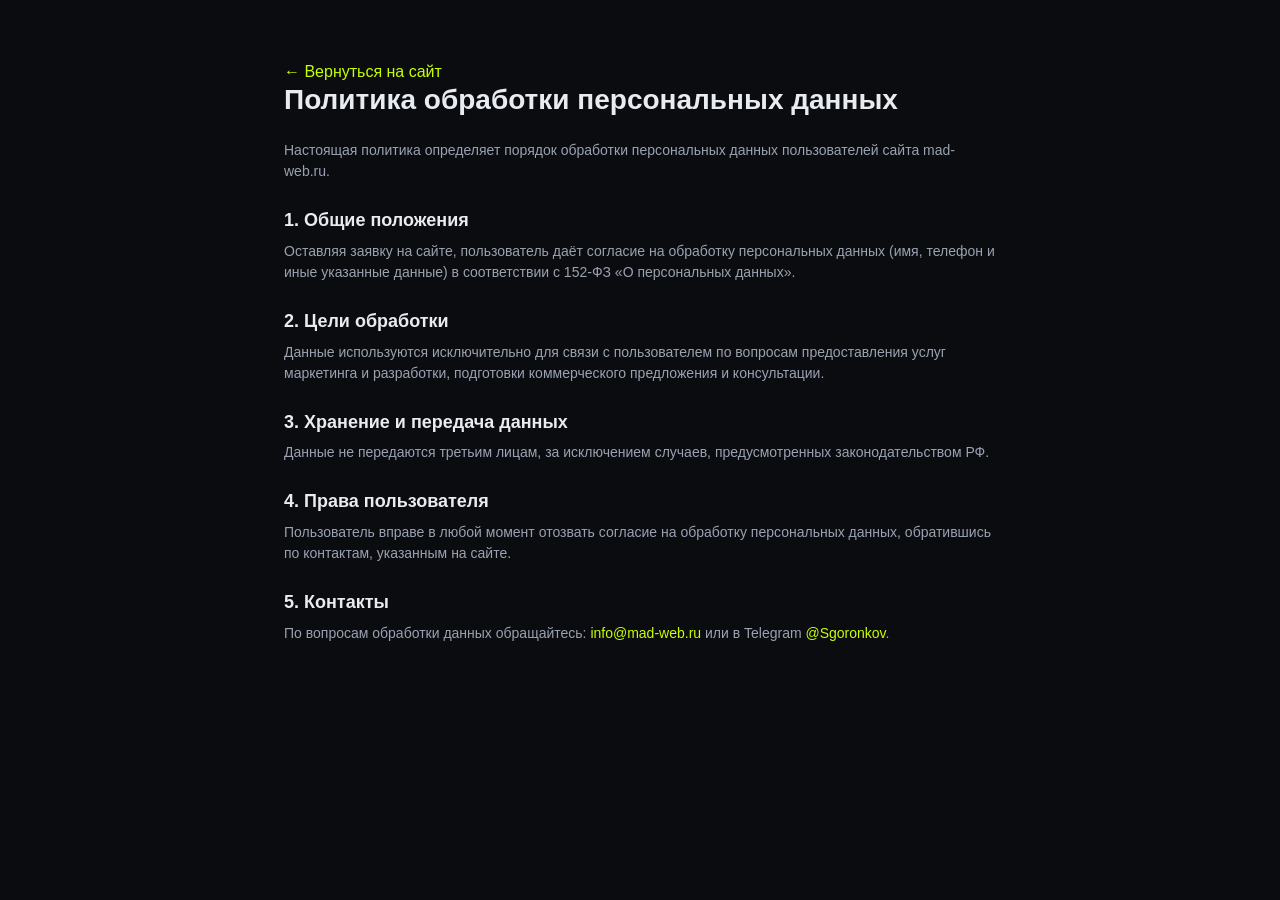
==== privacy.html @ f3bef716 "init: landing for Mad-web.ru" ====
<!DOCTYPE html>
<html lang="ru">
<head>
<meta charset="UTF-8">
<meta name="viewport" content="width=device-width, initial-scale=1.0">
<title>Политика обработки персональных данных — Mad-web</title>
<link rel="stylesheet" href="styles.css">
<style>
  .legal { max-width: 760px; margin: 0 auto; padding: 60px 24px 100px; color: var(--text); }
  .legal h1 { font-size: 28px; margin-bottom: 24px; }
  .legal h2 { font-size: 18px; margin: 28px 0 10px; }
  .legal p, .legal li { color: var(--text-dim); font-size: 14px; margin-bottom: 10px; }
  .legal a { color: var(--accent); }
</style>
</head>
<body>
<div class="legal">
  <a href="index.html">← Вернуться на сайт</a>
  <h1>Политика обработки персональных данных</h1>
  <p>Настоящая политика определяет порядок обработки персональных данных пользователей сайта mad-web.ru.</p>

  <h2>1. Общие положения</h2>
  <p>Оставляя заявку на сайте, пользователь даёт согласие на обработку персональных данных (имя, телефон и иные указанные данные) в соответствии с 152-ФЗ «О персональных данных».</p>

  <h2>2. Цели обработки</h2>
  <p>Данные используются исключительно для связи с пользователем по вопросам предоставления услуг маркетинга и разработки, подготовки коммерческого предложения и консультации.</p>

  <h2>3. Хранение и передача данных</h2>
  <p>Данные не передаются третьим лицам, за исключением случаев, предусмотренных законодательством РФ.</p>

  <h2>4. Права пользователя</h2>
  <p>Пользователь вправе в любой момент отозвать согласие на обработку персональных данных, обратившись по контактам, указанным на сайте.</p>

  <h2>5. Контакты</h2>
  <p>По вопросам обработки данных обращайтесь: <a href="mailto:info@mad-web.ru">info@mad-web.ru</a> или в Telegram <a href="https://t.me/Sgoronkov" target="_blank" rel="noopener">@Sgoronkov</a>.</p>
</div>
</body>
</html>
---- styles.css ----
:root {
  --bg: #0a0c10;
  --bg-alt: #0f1218;
  --card: #12151c;
  --border: #232833;
  --text: #e8ebf0;
  --text-dim: #9aa2b1;
  --accent: #c8ff00;
  --accent-dim: #a3d400;
  --radius: 14px;
}

* { margin: 0; padding: 0; box-sizing: border-box; }

html { scroll-behavior: smooth; }

body {
  background: var(--bg);
  color: var(--text);
  font-family: 'Inter', sans-serif;
  line-height: 1.5;
  -webkit-font-smoothing: antialiased;
}

h1, h2, h3, h4 {
  font-family: 'Space Grotesk', sans-serif;
  font-weight: 700;
  line-height: 1.15;
}

a { text-decoration: none; color: inherit; }
ul { list-style: none; }
img { max-width: 100%; display: block; }

.container {
  max-width: 1200px;
  margin: 0 auto;
  padding: 0 24px;
}

.accent { color: var(--accent); }

.tag {
  display: inline-block;
  padding: 6px 14px;
  border: 1px solid var(--border);
  border-radius: 999px;
  font-size: 13px;
  color: var(--accent);
  font-weight: 600;
  margin-bottom: 16px;
  background: rgba(200,255,0,0.06);
}

/* BUTTONS */
.btn {
  display: inline-flex;
  align-items: center;
  justify-content: center;
  padding: 14px 28px;
  border-radius: 10px;
  font-weight: 600;
  font-size: 15px;
  border: none;
  cursor: pointer;
  transition: transform .15s ease, opacity .15s ease;
  white-space: nowrap;
}
.btn:hover { transform: translateY(-2px); }
.btn--primary { background: var(--accent); color: #0a0c10; }
.btn--primary:hover { background: var(--accent-dim); }
.btn--ghost { background: transparent; border: 1px solid var(--border); color: var(--text); }
.btn--ghost:hover { border-color: var(--accent); }
.btn--lg { padding: 16px 32px; font-size: 16px; }
.btn--sm { padding: 10px 18px; font-size: 14px; }
.btn--block { width: 100%; }

/* HEADER */
.header {
  position: sticky;
  top: 0;
  z-index: 100;
  background: rgba(10,12,16,0.7);
  backdrop-filter: blur(12px);
  border-bottom: 1px solid transparent;
  transition: border-color .2s ease, background .2s ease;
}
.header.scrolled { border-color: var(--border); background: rgba(10,12,16,0.92); }

.header__inner {
  display: flex;
  align-items: center;
  justify-content: space-between;
  gap: 24px;
  min-width: 0;
  height: 76px;
}

.logo {
  display: flex;
  align-items: center;
  gap: 10px;
  font-family: 'Space Grotesk', sans-serif;
  font-size: 20px;
  font-weight: 700;
  flex-shrink: 0;
}
.logo__text b { color: var(--accent); font-weight: 700; }

.nav { display: flex; align-items: center; gap: 28px; min-width: 0; }
.nav a { font-size: 15px; color: var(--text-dim); white-space: nowrap; transition: color .15s ease; }
.nav a:hover { color: var(--text); }

.header__actions { display: flex; align-items: center; gap: 18px; flex-shrink: 0; }
.header__phone { font-weight: 600; font-size: 15px; white-space: nowrap; }

.burger {
  display: none;
  flex-direction: column;
  gap: 5px;
  background: none;
  border: none;
  cursor: pointer;
  padding: 4px;
}
.burger span { width: 22px; height: 2px; background: var(--text); transition: transform .2s ease, opacity .2s ease; }
.burger.is-open span:nth-child(1) { transform: translateY(7px) rotate(45deg); }
.burger.is-open span:nth-child(2) { opacity: 0; }
.burger.is-open span:nth-child(3) { transform: translateY(-7px) rotate(-45deg); }

/* HERO */
.hero { padding: 80px 0 100px; }
.hero__inner {
  display: grid;
  grid-template-columns: 1.15fr 0.85fr;
  gap: 60px;
  align-items: center;
}
.hero h1 { font-size: 46px; margin: 18px 0 22px; letter-spacing: -0.5px; }
.hero__lead { color: var(--text-dim); font-size: 17px; margin-bottom: 32px; max-width: 560px; }
.hero__cta { display: flex; gap: 16px; flex-wrap: wrap; margin-bottom: 48px; }

.hero__stats { display: flex; gap: 36px; flex-wrap: wrap; }
.stat { display: flex; flex-direction: column; }
.stat__num { font-family: 'Space Grotesk', sans-serif; font-size: 34px; font-weight: 700; color: var(--accent); }
.stat__label { font-size: 13px; color: var(--text-dim); max-width: 160px; margin-top: 4px; }

.hero__card {
  background: var(--card);
  border: 1px solid var(--border);
  border-radius: var(--radius);
  padding: 28px;
}
.hero__card-head { display: flex; align-items: center; gap: 8px; margin-bottom: 22px; }
.dot { width: 10px; height: 10px; border-radius: 50%; }
.dot--red { background: #ff5f56; } .dot--yellow { background: #ffbd2e; } .dot--green { background: #27c93f; }
.hero__card-title { margin-left: 10px; font-size: 14px; color: var(--text-dim); }
.hero__card-list { display: flex; flex-direction: column; gap: 14px; margin-bottom: 24px; }
.hero__card-list li { display: flex; justify-content: space-between; align-items: center; padding-bottom: 14px; border-bottom: 1px solid var(--border); font-size: 14px; color: var(--text-dim); }
.hero__card-list li:last-child { border-bottom: none; padding-bottom: 0; }
.hero__card-list b { color: var(--text); font-weight: 600; }
.hero__card-list b.ok { color: var(--accent); }

/* SECTIONS */
.section { padding: 90px 0; }
.section--alt { background: var(--bg-alt); }
.section__head { max-width: 680px; margin-bottom: 48px; }
.section__head h2 { font-size: 34px; }

.grid { display: grid; gap: 24px; }
.grid--3 { grid-template-columns: repeat(3, 1fr); }
.grid--4 { grid-template-columns: repeat(4, 1fr); }

/* ADVANTAGES */
.adv {
  background: var(--card);
  border: 1px solid var(--border);
  border-radius: var(--radius);
  padding: 26px;
}
.adv__icon { margin-bottom: 16px; }
.adv h3 { font-size: 18px; margin-bottom: 10px; }
.adv p { color: var(--text-dim); font-size: 14px; }

/* SERVICES */
.services__subhead { font-size: 22px; margin: 8px 0 24px; }
.services__subhead:not(:first-of-type) { margin-top: 48px; }
.service {
  background: var(--card);
  border: 1px solid var(--border);
  border-radius: var(--radius);
  padding: 24px;
}
.service__price {
  display: inline-block;
  font-size: 13px;
  color: var(--accent);
  font-weight: 600;
  margin-bottom: 12px;
}
.service h4 { font-size: 18px; margin-bottom: 8px; }
.service p { color: var(--text-dim); font-size: 14px; }

/* PRICE TABLE */
.price-table {
  border: 1px solid var(--border);
  border-radius: var(--radius);
  overflow: hidden;
}
.price-row {
  display: grid;
  grid-template-columns: 1.2fr 2fr 1fr;
  gap: 16px;
  padding: 18px 24px;
  border-bottom: 1px solid var(--border);
  align-items: center;
  font-size: 14px;
}
.price-row:last-child { border-bottom: none; }
.price-row--head { background: var(--bg-alt); font-weight: 700; color: var(--text-dim); font-size: 12px; text-transform: uppercase; letter-spacing: 0.4px; }
.price-row span:first-child { font-weight: 600; }
.price-row span:last-child { text-align: right; font-weight: 700; color: var(--accent); }
.price-row--head span:last-child { color: var(--text-dim); }
.price-row .ok { color: var(--accent); }
.price-note { margin-top: 18px; color: var(--text-dim); font-size: 14px; }

/* PROCESS */
.steps { display: grid; grid-template-columns: repeat(5, 1fr); gap: 20px; }
.step {
  background: var(--card);
  border: 1px solid var(--border);
  border-radius: var(--radius);
  padding: 22px 20px;
}
.step__num { font-family: 'Space Grotesk', sans-serif; font-size: 22px; color: var(--accent); font-weight: 700; }
.step h4 { font-size: 16px; margin: 10px 0 8px; }
.step p { color: var(--text-dim); font-size: 13px; }

/* REVIEWS */
.review {
  background: var(--card);
  border: 1px solid var(--border);
  border-radius: var(--radius);
  padding: 26px;
}
.review__stars { color: var(--accent); letter-spacing: 2px; margin-bottom: 14px; }
.review p { color: var(--text-dim); font-size: 14px; margin-bottom: 18px; }
.review__author { font-weight: 600; font-size: 14px; }

/* FAQ */
.faq { max-width: 780px; }
.faq__item {
  background: var(--card);
  border: 1px solid var(--border);
  border-radius: var(--radius);
  padding: 18px 22px;
  margin-bottom: 12px;
}
.faq__item summary { cursor: pointer; font-weight: 600; list-style: none; display: flex; justify-content: space-between; align-items: center; }
.faq__item summary::-webkit-details-marker { display: none; }
.faq__item summary::after { content: '+'; font-size: 20px; color: var(--accent); }
.faq__item[open] summary::after { content: '−'; }
.faq__item p { color: var(--text-dim); font-size: 14px; margin-top: 14px; }

/* FORM */
.form-section__inner {
  display: grid;
  grid-template-columns: 1fr 1fr;
  gap: 60px;
  align-items: center;
}
.form-section__text h2 { font-size: 32px; margin: 16px 0 16px; }
.form-section__text p { color: var(--text-dim); margin-bottom: 22px; }
.form-section__list { display: flex; flex-direction: column; gap: 10px; }
.form-section__list li { padding-left: 26px; position: relative; font-size: 14px; color: var(--text-dim); }
.form-section__list li::before { content: '✓'; position: absolute; left: 0; color: var(--accent); font-weight: 700; }

.form {
  background: var(--card);
  border: 1px solid var(--border);
  border-radius: var(--radius);
  padding: 30px;
  display: flex;
  flex-direction: column;
  gap: 16px;
}
.form label { display: flex; flex-direction: column; gap: 8px; font-size: 13px; color: var(--text-dim); }
.form input, .form select {
  background: var(--bg);
  border: 1px solid var(--border);
  border-radius: 8px;
  padding: 12px 14px;
  color: var(--text);
  font-family: inherit;
  font-size: 14px;
}
.form input:focus, .form select:focus { outline: none; border-color: var(--accent); }
.form__note { font-size: 12px; color: var(--text-dim); text-align: center; }
.form__note a { color: var(--accent); }

/* FOOTER */
.footer { background: var(--bg-alt); border-top: 1px solid var(--border); padding: 60px 0 0; }
.footer__inner {
  display: grid;
  grid-template-columns: 1.6fr 1fr 1fr 1fr;
  gap: 40px;
  padding-bottom: 40px;
}
.footer__col { display: flex; flex-direction: column; gap: 10px; }
.footer__col p { color: var(--text-dim); font-size: 14px; margin-top: 8px; }
.footer__col h5 { font-size: 14px; margin-bottom: 6px; color: var(--text-dim); text-transform: uppercase; letter-spacing: 0.4px; }
.footer__col a { color: var(--text-dim); font-size: 14px; transition: color .15s ease; }
.footer__col a:hover { color: var(--accent); }
.footer__bottom { border-top: 1px solid var(--border); padding: 20px 0; font-size: 13px; color: var(--text-dim); }

/* FAB */
.fab {
  position: fixed;
  bottom: 28px;
  right: 28px;
  width: 56px;
  height: 56px;
  border-radius: 50%;
  background: var(--accent);
  display: flex;
  align-items: center;
  justify-content: center;
  z-index: 90;
  box-shadow: 0 8px 24px rgba(200,255,0,0.3);
  transition: transform .2s ease;
}
.fab:hover { transform: scale(1.08); }

/* REVEAL */
.reveal { opacity: 0; transform: translateY(24px); transition: opacity .6s ease, transform .6s ease; }
.reveal.is-visible { opacity: 1; transform: translateY(0); }

/* RESPONSIVE */
@media (max-width: 1180px) {
  .nav { gap: 18px; }
  .nav a { font-size: 14px; }
}

@media (max-width: 1100px) {
  .nav { display: none; }
  .burger { display: flex; }
  .nav.is-open {
    display: flex;
    position: absolute;
    top: 76px;
    left: 0;
    right: 0;
    background: var(--bg);
    border-bottom: 1px solid var(--border);
    flex-direction: column;
    padding: 20px 24px;
    gap: 16px;
  }
}

@media (max-width: 900px) {
  .hero__inner { grid-template-columns: 1fr; }
  .hero h1 { font-size: 34px; }
  .grid--4 { grid-template-columns: repeat(2, 1fr); }
  .grid--3 { grid-template-columns: repeat(2, 1fr); }
  .steps { grid-template-columns: repeat(2, 1fr); }
  .form-section__inner { grid-template-columns: 1fr; }
  .footer__inner { grid-template-columns: 1fr 1fr; }
  .price-row { grid-template-columns: 1fr; gap: 4px; }
  .price-row span:last-child { text-align: left; }
}

@media (max-width: 560px) {
  .header__phone { display: none; }
  .grid--4, .grid--3, .steps { grid-template-columns: 1fr; }
  .hero__stats { gap: 24px; }
  .footer__inner { grid-template-columns: 1fr; }
}

@media (max-width: 380px) {
  .logo__text b { display: none; }
}
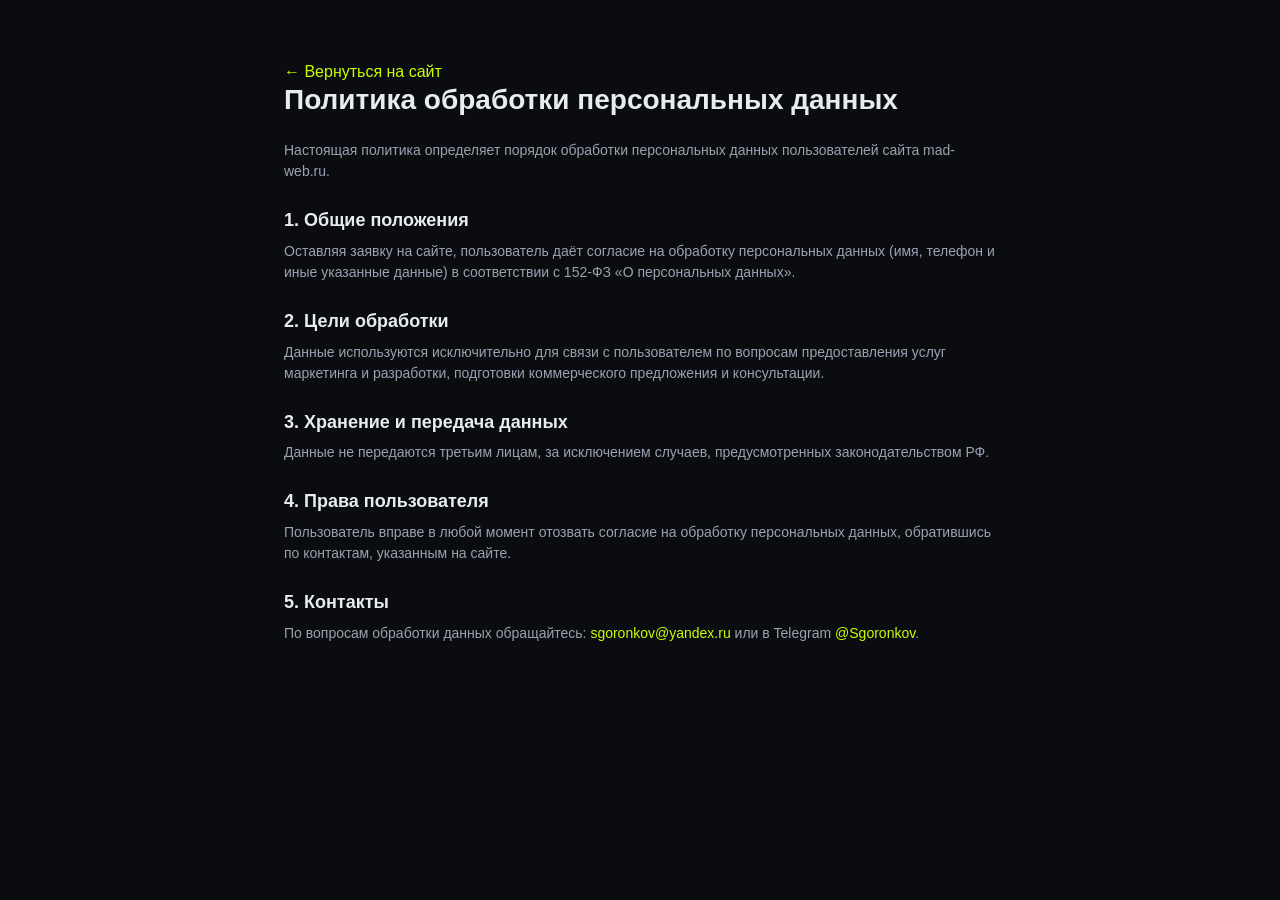
==== commit 23a90b44: "update: real phone and email" ====
--- a/privacy.html
+++ b/privacy.html
@@ -32,7 +32,7 @@
   <p>Пользователь вправе в любой момент отозвать согласие на обработку персональных данных, обратившись по контактам, указанным на сайте.</p>
 
   <h2>5. Контакты</h2>
-  <p>По вопросам обработки данных обращайтесь: <a href="mailto:info@mad-web.ru">info@mad-web.ru</a> или в Telegram <a href="https://t.me/Sgoronkov" target="_blank" rel="noopener">@Sgoronkov</a>.</p>
+  <p>По вопросам обработки данных обращайтесь: <a href="mailto:sgoronkov@yandex.ru">sgoronkov@yandex.ru</a> или в Telegram <a href="https://t.me/Sgoronkov" target="_blank" rel="noopener">@Sgoronkov</a>.</p>
 </div>
 </body>
 </html>
--- a/styles.css
+++ b/styles.css
@@ -380,3 +380,85 @@
 @media (max-width: 380px) {
   .logo__text b { display: none; }
 }
+
+/* DOC PAGES (materials, scripts, presentation, outreach) */
+.doc-header {
+  position: sticky;
+  top: 0;
+  z-index: 100;
+  background: rgba(10,12,16,0.92);
+  backdrop-filter: blur(12px);
+  border-bottom: 1px solid var(--border);
+}
+.doc-bar {
+  display: flex;
+  align-items: center;
+  justify-content: space-between;
+  gap: 24px;
+  height: 76px;
+}
+.doc-bar__actions { display: flex; align-items: center; gap: 14px; }
+
+.doc-hero { padding: 64px 0 40px; }
+.doc-hero .tag { margin-bottom: 16px; }
+.doc-hero h1 { font-size: 36px; margin-bottom: 16px; }
+.doc-hero p { color: var(--text-dim); font-size: 16px; max-width: 640px; }
+
+.doc-section { padding: 0 0 70px; }
+.doc-section h2 { font-size: 22px; margin: 0 0 18px; }
+.doc-section h2:not(:first-child) { margin-top: 44px; }
+
+.script-block {
+  background: var(--card);
+  border: 1px solid var(--border);
+  border-radius: var(--radius);
+  padding: 24px 26px;
+  margin-bottom: 16px;
+}
+.script-block h3 { font-size: 16px; margin-bottom: 12px; color: var(--accent); font-family: 'Space Grotesk', sans-serif; }
+.script-block p { color: var(--text); font-size: 14.5px; margin-bottom: 10px; }
+.script-block p:last-child { margin-bottom: 0; }
+.script-block .who { color: var(--text-dim); font-weight: 600; }
+
+.material-grid { display: grid; grid-template-columns: repeat(3, 1fr); gap: 24px; margin-top: 8px; }
+.material-card {
+  background: var(--card);
+  border: 1px solid var(--border);
+  border-radius: var(--radius);
+  padding: 28px;
+  display: flex;
+  flex-direction: column;
+  gap: 14px;
+}
+.material-card__icon { margin-bottom: 4px; }
+.material-card h3 { font-size: 18px; }
+.material-card p { color: var(--text-dim); font-size: 14px; flex-grow: 1; }
+
+.calc-box {
+  background: var(--card);
+  border: 1px solid var(--border);
+  border-radius: var(--radius);
+  padding: 26px;
+  margin-bottom: 16px;
+}
+.calc-box h3 { font-size: 16px; margin-bottom: 14px; }
+.calc-row { display: flex; justify-content: space-between; padding: 10px 0; border-bottom: 1px solid var(--border); font-size: 14px; color: var(--text-dim); }
+.calc-row:last-child { border-bottom: none; }
+.calc-row b { color: var(--text); }
+.calc-total { display: flex; justify-content: space-between; padding-top: 14px; font-size: 16px; font-weight: 700; }
+.calc-total b { color: var(--accent); }
+
+.usp-grid { display: grid; grid-template-columns: repeat(3, 1fr); gap: 20px; margin-bottom: 8px; }
+.usp {
+  background: var(--card);
+  border: 1px solid var(--border);
+  border-radius: var(--radius);
+  padding: 22px;
+  text-align: center;
+}
+.usp__num { font-family: 'Space Grotesk', sans-serif; font-size: 26px; color: var(--accent); font-weight: 700; display: block; margin-bottom: 8px; }
+.usp p { color: var(--text-dim); font-size: 13.5px; }
+
+@media (max-width: 900px) {
+  .material-grid, .usp-grid { grid-template-columns: 1fr; }
+}
